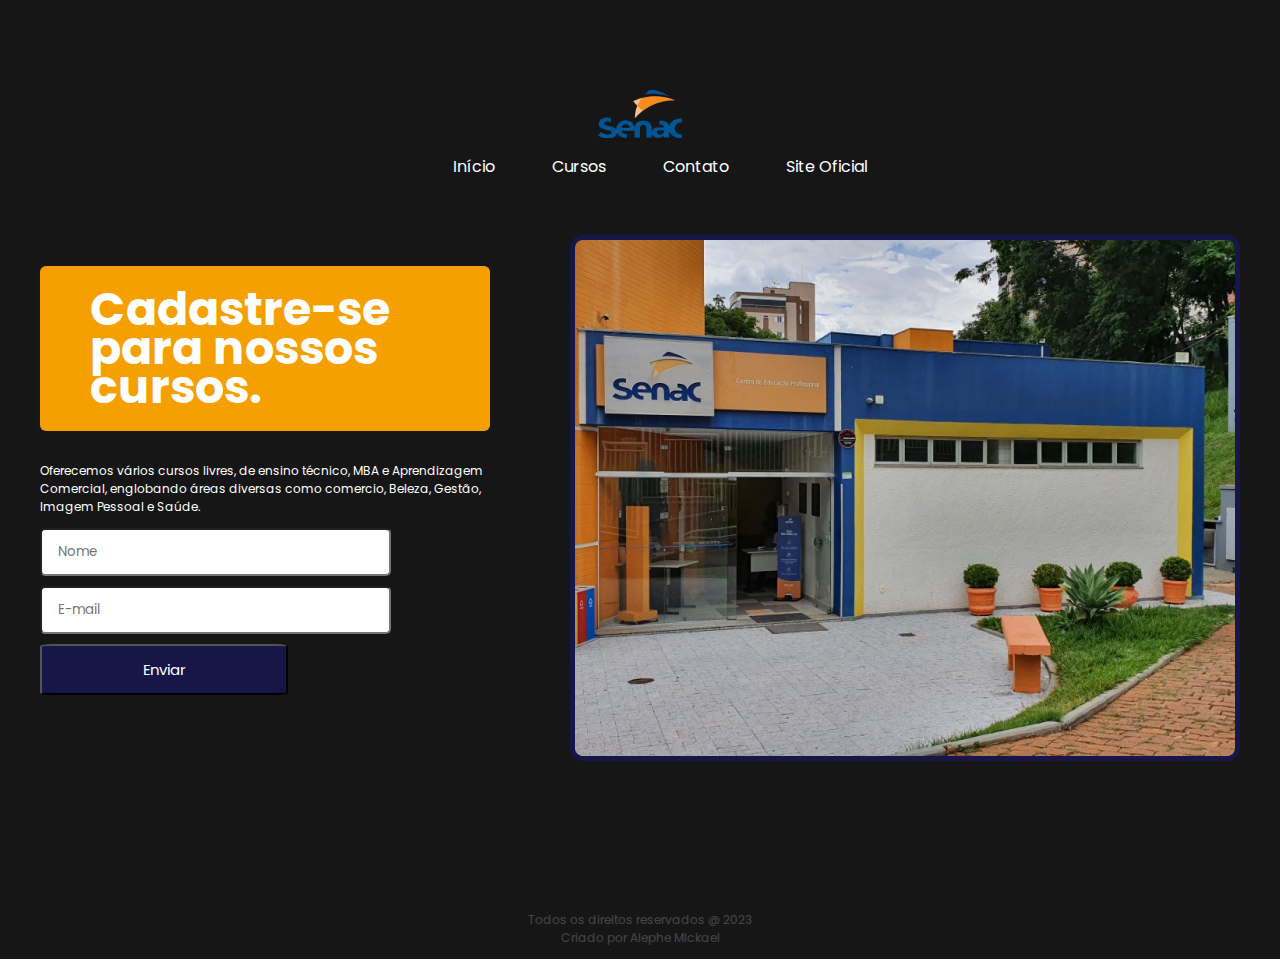
==== index.html @ 6adae945 "Add files via upload" ====
<!DOCTYPE html>
<html lang="en">

<head>
    <meta charset="UTF-8">
    <meta name="viewport" content="width=device-width, initial-scale=1.0">
    <title>Inicio | SENAC</title>
    <link rel="stylesheet" href="style.css">
    <link rel="preconnect" href="https://fonts.googleapis.com">
    <link rel="preconnect" href="https://fonts.gstatic.com" crossorigin>
    <link
        href="https://fonts.googleapis.com/css2?family=IBM+Plex+Sans:wght@300;500;700&family=Karla:wght@300;500;700&family=Playfair+Display:ital,wght@0,400;0,500;1,700&family=Poppins:wght@300;500;700&display=swap"
        rel="stylesheet">
</head>

<body>

    <header>

        <img src="logo1.png" alt="Logomarca do Senac">

        <ul>

            <li><a href="index.html">Início</a></li>
            <li><a href="cursos.html">Cursos</a></li>
            <li><a href="contato.html">Contato</a></li>
            <li><a href="https://www.senac.br/">Site Oficial</a></li>


        </ul>

    </header>




    <main class="main-inicio">
        <div>
            <h1> Cadastre-se
                para nossos
                cursos.
            </h1>



            <p>
                Oferecemos vários cursos livres, de ensino técnico, MBA
                e Aprendizagem Comercial, englobando áreas
                diversas como comercio, Beleza, Gestão, Imagem Pessoal e Saúde. </p>
            <input type="text" placeholder=Nome>
            <input type="text" placeholder=E-mail>
            <button>Enviar</button>
        </div>
        <img src="logo2.png" alt="">



    </main>
    <footer>
        <p>Todos os direitos reservados @ 2023<br>Criado por Alephe MIckael</p>

    </footer>


</body>

</html>
---- style.css ----
body {
    background-color: #161616;
    color: white;
    font-family: 'Poppins', sans-serif;

}

header {
    max-width: 1200px;
    margin: 40px auto;
    display: flex;
    flex-direction: column;
    justify-content: center;
    align-items: center;
}

ul {
    display: flex;
    gap: 57px;
    list-style: none;
}

h1 {
    padding: 24px 50px;
    background-color: #F5A000;
    color:#FFFFFF;
    border-radius: 6px;
    font-size: 46px;
    line-height: 85%;

}

main {
    gap: 80px;
    max-width: 1200px;
    margin: 0 auto;
    display: flex;
    flex-direction: row;
    border-radius: 12px;

}

p {
    color: white;
    font-size: 12px;
}

input {
    font-family: 'Poppins', sans-serif;
    padding: 12px 16px;
    border-radius: 5px;
    width: 70%;
    margin-bottom: 10px;
}

button {
    color: white;
    padding: 12px;
    border-radius: 5%;
    background-color: #161649;
    width: 55%;
    font-family: 'Poppins', sans-serif;
    font-size: 15px;
    cursor: pointer;


}

footer {
    text-align: center;
    opacity: 20%;
    margin-top: 150px;

}

a {

    color: white;
    text-decoration-line: none;
}


a :hover {

    opacity: 0.5%;

}

@media screen and (max-width: 800px) {
    .main-inicio {
        flex-direction: column;
    }

}

button, main img, main h1 {

    transition: 1s ease;

}

button:hover {
    width: 78%;
}

main img {
    transition: 1s ease;

}


.main-inicio img:hover, .main-inicio h1:hover{

scale: 110%;

}

header img{
    margin-top: 50px;
}
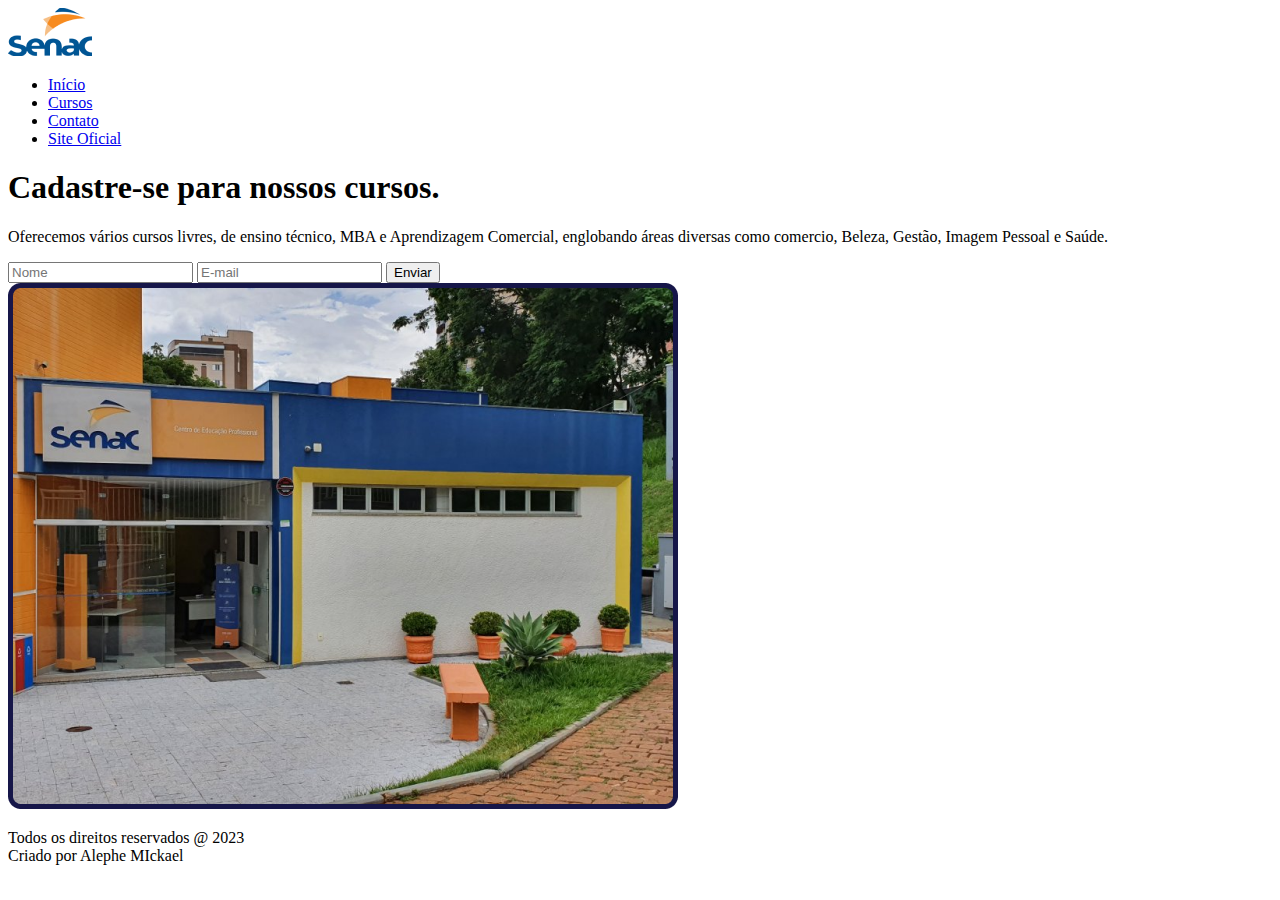
==== commit 56515504: "Update index.html" ====
--- a/index.html
+++ b/index.html
@@ -5,6 +5,7 @@
     <meta charset="UTF-8">
     <meta name="viewport" content="width=device-width, initial-scale=1.0">
     <title>Inicio | SENAC</title>
+    <link rel="shortcut icon" href="logo1.png" type="image/x-icon"
     <link rel="stylesheet" href="style.css">
     <link rel="preconnect" href="https://fonts.googleapis.com">
     <link rel="preconnect" href="https://fonts.gstatic.com" crossorigin>
@@ -64,4 +65,4 @@
 
 </body>
 
-</html>+</html>
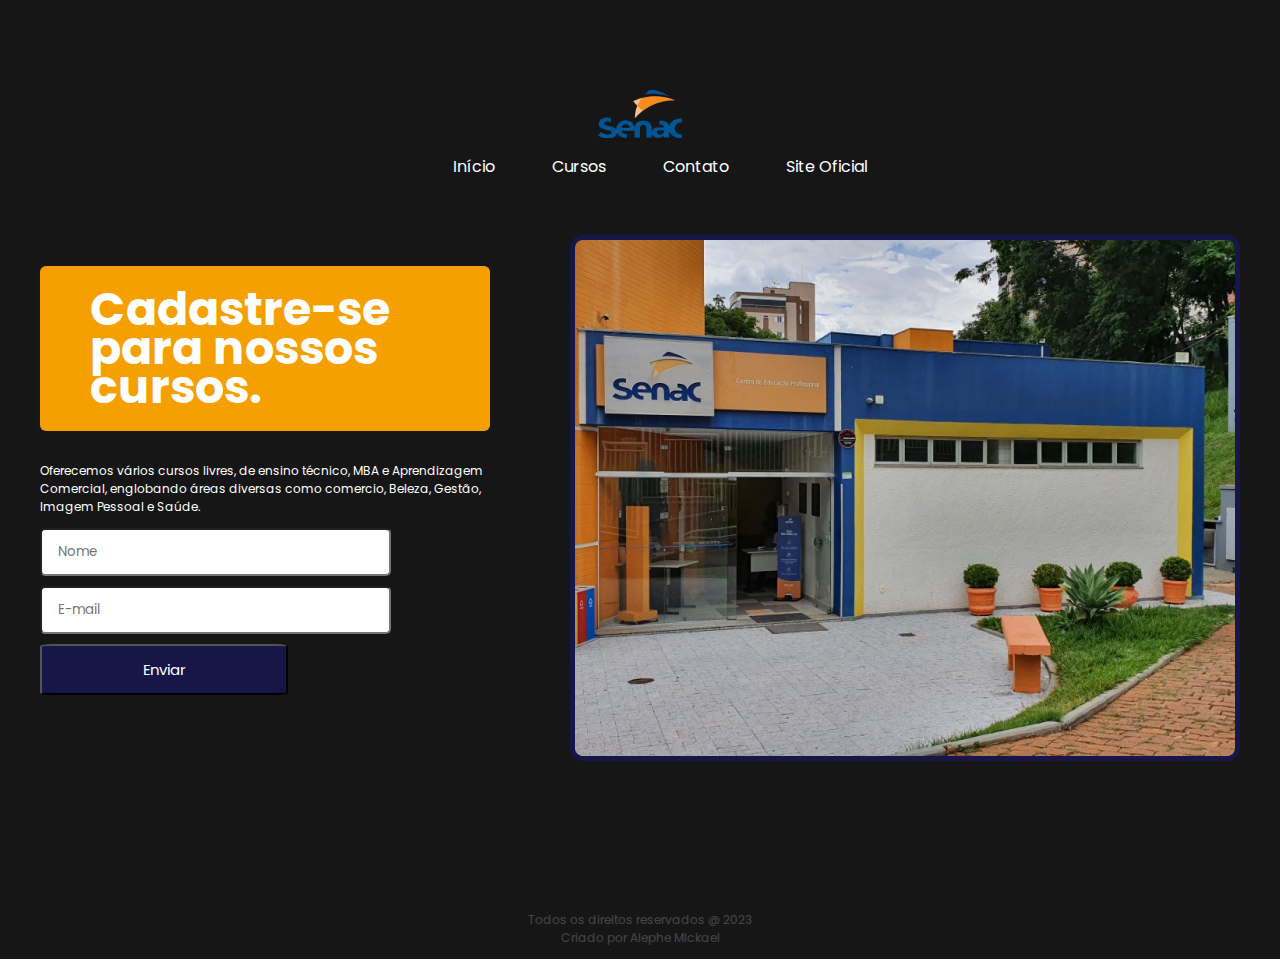
==== commit edd1b02e: "Update index.html" ====
--- a/index.html
+++ b/index.html
@@ -5,13 +5,14 @@
     <meta charset="UTF-8">
     <meta name="viewport" content="width=device-width, initial-scale=1.0">
     <title>Inicio | SENAC</title>
-    <link rel="shortcut icon" href="logo1.png" type="image/x-icon"
+   
     <link rel="stylesheet" href="style.css">
     <link rel="preconnect" href="https://fonts.googleapis.com">
     <link rel="preconnect" href="https://fonts.gstatic.com" crossorigin>
     <link
         href="https://fonts.googleapis.com/css2?family=IBM+Plex+Sans:wght@300;500;700&family=Karla:wght@300;500;700&family=Playfair+Display:ital,wght@0,400;0,500;1,700&family=Poppins:wght@300;500;700&display=swap"
         rel="stylesheet">
+     <link rel="shortcut icon" href="logo1.png" type="image/x-icon"
 </head>
 
 <body>
